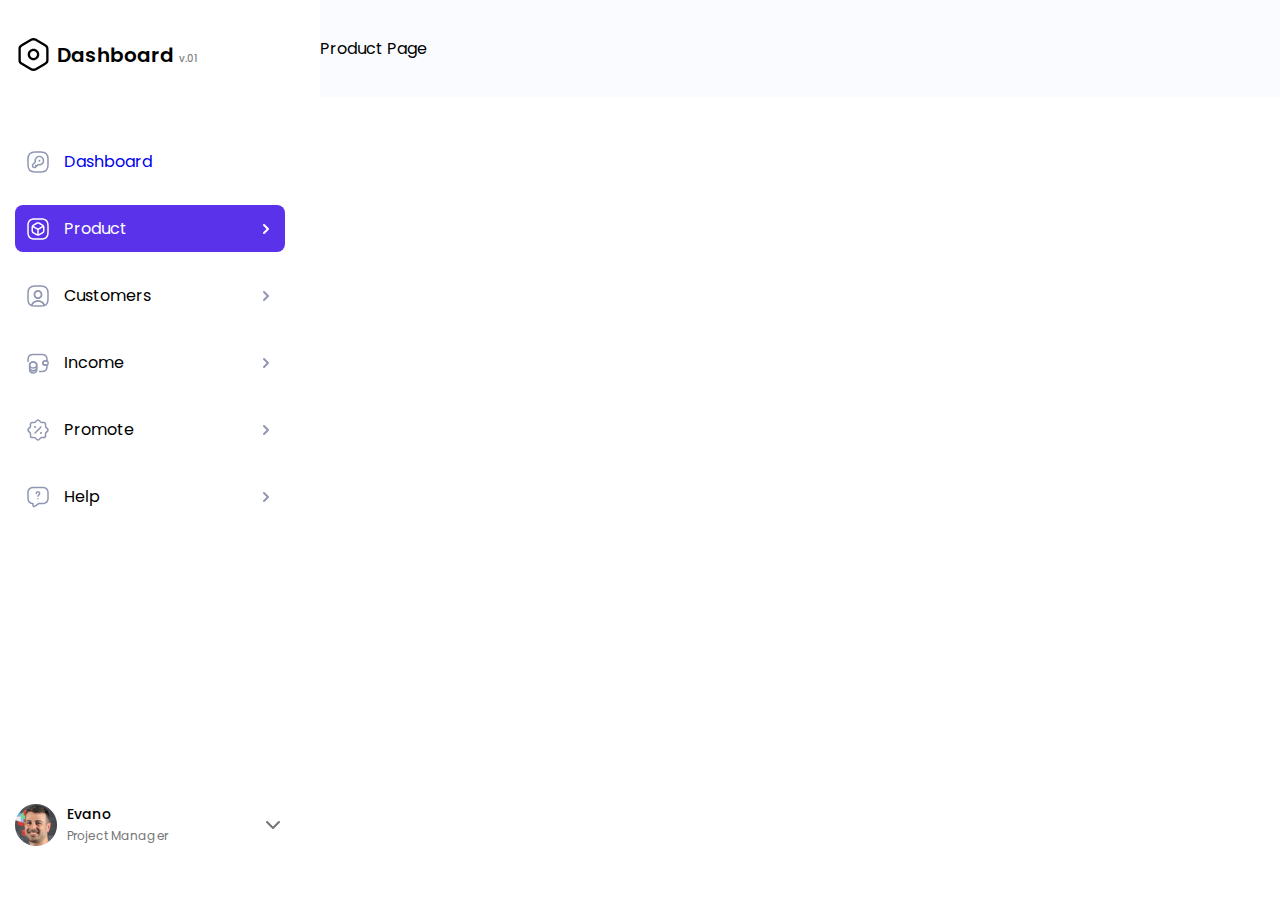
==== product.html @ 7ff6d339 "Dashboard qismi tugallandi" ====
<!DOCTYPE html>
<html lang="en">
  <head>
    <meta charset="UTF-8" />
    <meta name="viewport" content="width=device-width, initial-scale=1.0" />
    <title>Document</title>
    <link rel="stylesheet" href="./assets/css/style.css" />
  </head>
  <body>
    <main class="main">
      <section class="dashboard">
        <div class="container">
          <div class="dashboard_item">
            <a href="/" class="dashboard_logo">
              <img src="./svg/logo.svg" alt="" />
              <h3>Dashboard <span>v.01</span></h3>
            </a>
            <div class="dashboard_links">
              <a href="/" class="links">
                <div class="links_item">
                  <img src="./svg/links1.svg" alt="" />Dashboard
                </div>
              </a>
              <a href="/product.html" class="links active_links">
                <div href="/" class="links_item">
                  <img src="./svg/links2.svg" alt="" />Product
                </div>
                <img src="./svg/right.svg" alt="" />
              </a>
              <div class="links">
                <div class="links_item">
                  <img src="./svg/links3.svg" alt="" />Customers
                </div>
                <img src="./svg/right.svg" alt="" />
              </div>
              <div class="links">
                <div class="links_item">
                  <img src="./svg/links4.svg" alt="" />Income
                </div>
                <img src="./svg/right.svg" alt="" />
              </div>
              <div class="links">
                <div class="links_item">
                  <img src="./svg/links5.svg" alt="" />Promote
                </div>
                <img src="./svg/right.svg" alt="" />
              </div>
              <div class="links">
                <div class="links_item">
                  <img src="./svg/links6.svg" alt="" />Help
                </div>
                <img src="./svg/right.svg" alt="" />
              </div>
            </div>
          </div>
          <div class="dashboard_footer">
            <div class="user">
              <img src="./img/avatar.png" alt="" />
              <h4>
                Evano <br />
                <span>Project Manager</span>
              </h4>
            </div>
            <img src="./svg/bottom.svg" alt="" />
          </div>
        </div>
      </section>
      <section class="content">Product Page</section>
    </main>
  </body>
</html>
---- assets/css/style.css ----
@import url("https://fonts.googleapis.com/css2?family=Poppins:wght@100;200;300;400;500;600;800;900&display=swap");
* {
  padding: 0;
  margin: 0;
  box-sizing: border-box;
  font-family: "Poppins", sans-serif;
}

.container {
  width: 90%;
  margin: 0 auto;
}

ul,
ol {
  list-style: none;
}

button,
i {
  cursor: pointer;
}

img {
  height: auto;
}

a {
  text-decoration: none;
}

.main {
  display: flex;
  justify-content: space-between;
  align-items: flex-start;
  gap: 20px;
}

@media (max-width: 705px) {
  .main {
    display: flex;
    justify-content: space-between;
    align-items: flex-start;
    gap: 20px;
    flex-direction: column-reverse;
  }
}
.dashboard {
  width: 400px;
  padding-top: 36px;
}
.dashboard > .container {
  height: 90vh;
  display: flex;
  flex-direction: column;
  justify-content: space-between;
}
.dashboard_logo {
  display: flex;
  justify-content: flex-start;
  align-items: center;
  gap: 5px;
}
.dashboard_logo h3 {
  font-weight: 600;
  font-size: 20px;
  letter-spacing: 0.01em;
  color: #000;
}
.dashboard_logo h3 span {
  font-weight: 500;
  font-size: 10px;
  letter-spacing: -0.01em;
  color: #838383;
}
.dashboard_links {
  padding-top: 65px;
}
.dashboard_footer {
  display: flex;
  justify-content: space-between;
  align-items: center;
  gap: 5px;
}
.dashboard_footer .user {
  display: flex;
  justify-content: flex-start;
  align-items: center;
  gap: 10px;
}
.dashboard_footer .user h4 {
  font-weight: 500;
  font-size: 14px;
  letter-spacing: 0.01em;
  color: #000;
}
.dashboard_footer .user h4 span {
  font-weight: 400;
  font-size: 12px;
  letter-spacing: 0.01em;
  color: #757575;
}

.links {
  margin-bottom: 20px;
  padding: 11px;
  border-radius: 8px;
  cursor: pointer;
  display: flex;
  justify-content: space-between;
  align-items: center;
  gap: 5px;
}
.links_item {
  display: flex;
  justify-content: flex-start;
  align-items: center;
  gap: 14px;
}
.links:hover {
  background-color: #5932ea;
  transition: all 0.4s;
  color: #fff;
}
.links:hover img {
  filter: brightness(0) invert(1);
}

.active_links {
  background-color: #5932ea;
  color: #fff;
}
.active_links img {
  filter: brightness(0) invert(1);
}

@media (max-width: 1200px) {
  .dashboard {
    width: 50px;
    margin-left: 20px;
  }
  .dashboard_item h3 {
    display: none;
  }
  .links_item span {
    display: none;
  }
  .array-right {
    display: none;
  }
  .user h4 {
    display: none;
  }
}
@media (max-width: 705px) {
  .dashboard {
    max-width: 450px;
    width: 100%;
    margin-left: 20px;
    padding-top: 0px;
    display: flex;
    align-items: center;
    justify-content: space-between;
  }
  .dashboard > .container {
    height: auto;
    display: flex;
    flex-direction: row;
    align-items: center;
    justify-content: space-between;
  }
  .dashboard_item {
    max-width: 600px;
    display: flex;
    align-items: center;
    justify-content: space-between;
  }
  .dashboard_item h3 {
    display: none;
  }
  .dashboard_links {
    max-width: 600px;
    width: 100%;
    display: flex;
    align-items: center;
    justify-content: space-between;
    padding-top: 0px;
  }
  .links_item span {
    display: none;
  }
  .array-right {
    display: none;
  }
  .user {
    display: none;
  }
  .user h4 {
    display: none;
  }
  .user img {
    display: none;
  }
}
.content {
  background-color: #fafbff;
  width: 100%;
  padding: 36px 0;
}
.content_navbar {
  display: flex;
  justify-content: space-between;
  align-items: center;
  gap: 30px;
}
.content_navbar h3 {
  font-weight: 500;
  font-size: 24px;
  color: #000;
}

.info {
  background-color: #fff;
  border-radius: 30px;
  margin-top: 30px;
  display: grid;
  grid-template-columns: repeat(3, 1fr);
  gap: 20px;
  text-align: center;
  padding: 20px 0;
}
.info_item {
  display: flex;
  justify-content: center;
  align-items: center;
  gap: 10px;
  text-align: start;
}
.info_item p {
  font-weight: 400;
  font-size: 14px;
  color: #acacac;
}
.info_item h3 {
  font-weight: 600;
  font-size: 32px;
  line-height: 1;
  letter-spacing: -0.01em;
  color: #333;
}

.form {
  background-color: #fff;
  display: flex;
  justify-content: flex-start;
  align-items: center;
  gap: 10px;
  padding: 8px;
  width: 216px;
  box-shadow: 0 10px 60px 0 rgba(226, 236, 249, 0.5);
  border-radius: 12px;
}
.form input,
.form button {
  border: none;
  outline: none;
  background-color: transparent;
}
.form input {
  font-weight: 400;
  font-size: 14px;
  color: #b5b7c0;
}

.up,
.down {
  display: flex;
  justify-content: center;
  align-items: center;
  gap: 5px;
  margin-top: 10px;
}

.up {
  color: #292d32;
}
.up span {
  color: #16c098;
}

.down {
  color: #292d32;
}
.down span {
  color: #df0404;
}

.customer {
  background-color: #fff;
  border-radius: 8px;
  padding: 15px 30px;
  margin-top: 20px;
}
.customer .form {
  background: #f9fbff;
}

.customer_navbar {
  display: flex;
  justify-content: space-between;
  align-items: center;
  gap: 5px;
}
.customer_navbar h2 {
  font-weight: 600;
  font-size: 22px;
  letter-spacing: -0.01em;
  color: #000;
}
.customer_navbar p {
  font-weight: 400;
  font-size: 14px;
  letter-spacing: -0.01em;
  color: #16c098;
}

.customer_search {
  display: flex;
  justify-content: space-between;
  align-items: center;
  gap: 20px;
}
.customer_search .filter {
  background: #f9fbff;
  border-radius: 8px;
  padding: 5px;
  display: flex;
  justify-content: space-between;
  align-items: center;
  gap: 5px;
}
.customer_search .filter p {
  font-weight: 400;
  font-size: 12px;
  letter-spacing: -0.01em;
  color: #7e7e7e;
}
.customer_search .filter select {
  border: none;
  outline: none;
  background-color: transparent;
}

.customer_content-navbar {
  display: grid;
  grid-template-columns: 1fr 1fr 1fr 1fr 1fr 1fr;
  gap: 10px;
  margin-top: 20px;
  border-bottom: 1px solid #eee;
  padding-bottom: 5px;
}
.customer_content-navbar h3 {
  font-weight: 500;
  font-size: 14px;
  letter-spacing: -0.01em;
  color: #b5b7c0;
}
.customer_content-item {
  display: grid;
  grid-template-columns: 1fr 1fr 1fr 1fr 1fr 1fr;
  gap: 10px;
  margin-top: 10px;
  border-bottom: 1px solid #eee;
  padding-bottom: 5px;
}
.customer_content-item h3 {
  font-weight: 500;
  font-size: 14px;
  letter-spacing: -0.01em;
  color: #292d32;
}
.customer_content-item h3 a {
  color: #292d32;
}

.active,
.inactive {
  border: 1px solid #00b087;
  border-radius: 4px;
  padding: 4px 12px;
  width: 80px;
  height: 29px;
  background-color: #a6e7d8;
  color: #00b087;
}

.inactive {
  border: 1px solid #df0404;
  background: #ffc5c5;
  color: #df0404;
}

@media (max-width: 900px) {
  .info {
    background-color: #fff;
    border-radius: 30px;
    margin-top: 30px;
    display: grid;
    grid-template-columns: none;
    gap: 20px;
    display: flex;
    flex-wrap: wrap;
    text-align: center;
    justify-content: center;
    padding: 20px 0;
  }
  .info_item {
    display: flex;
    flex-wrap: wrap;
    text-align: start;
  }
  .info_item p {
    font-weight: 400;
    font-size: 14px;
    color: #acacac;
  }
  .info_item h3 {
    font-weight: 600;
    font-size: 32px;
    line-height: 1;
    letter-spacing: -0.01em;
    color: #333;
  }
  .customer {
    background-color: #fff;
    border-radius: 8px;
    padding: 15px 30px;
    margin-top: 20px;
    max-width: 600px;
    width: 100%;
  }
  .customer .form {
    background: #f9fbff;
  }
  .customer_search {
    display: flex;
    justify-content: space-between;
    align-items: center;
    gap: 20px;
    display: none;
  }
  .customer_search .filter {
    background: #f9fbff;
    border-radius: 8px;
    padding: 5px;
    display: flex;
    justify-content: space-between;
    align-items: center;
    gap: 5px;
  }
  .customer_search .filter p {
    font-weight: 400;
    font-size: 12px;
    letter-spacing: -0.01em;
    color: #7e7e7e;
  }
  .customer_search .filter select {
    border: none;
    outline: none;
    background-color: transparent;
  }
  .customer_content {
    width: 100%;
    overflow-x: scroll;
  }
  .customer_content-navbar {
    width: 900px;
    display: grid;
    grid-template-columns: 1fr 1fr 1fr 1fr 1fr 1fr;
    gap: 10px;
    margin-top: 20px;
    border-bottom: 1px solid #eee;
    padding-bottom: 5px;
  }
  .customer_content-navbar h3 {
    font-weight: 500;
    font-size: 14px;
    letter-spacing: -0.01em;
    color: #b5b7c0;
  }
  .customer_content-item {
    width: 900px;
    display: grid;
    grid-template-columns: 1fr 1fr 1fr 1fr 1fr 1fr;
    gap: 10px;
    margin-top: 10px;
    border-bottom: 1px solid #eee;
    padding-bottom: 5px;
  }
  .customer_content-item h3 {
    font-weight: 500;
    font-size: 14px;
    letter-spacing: -0.01em;
    color: #292d32;
  }
  .customer_content-item h3 a {
    color: #292d32;
  }
  .form {
    display: none;
  }
}

/*# sourceMappingURL=style.css.map */
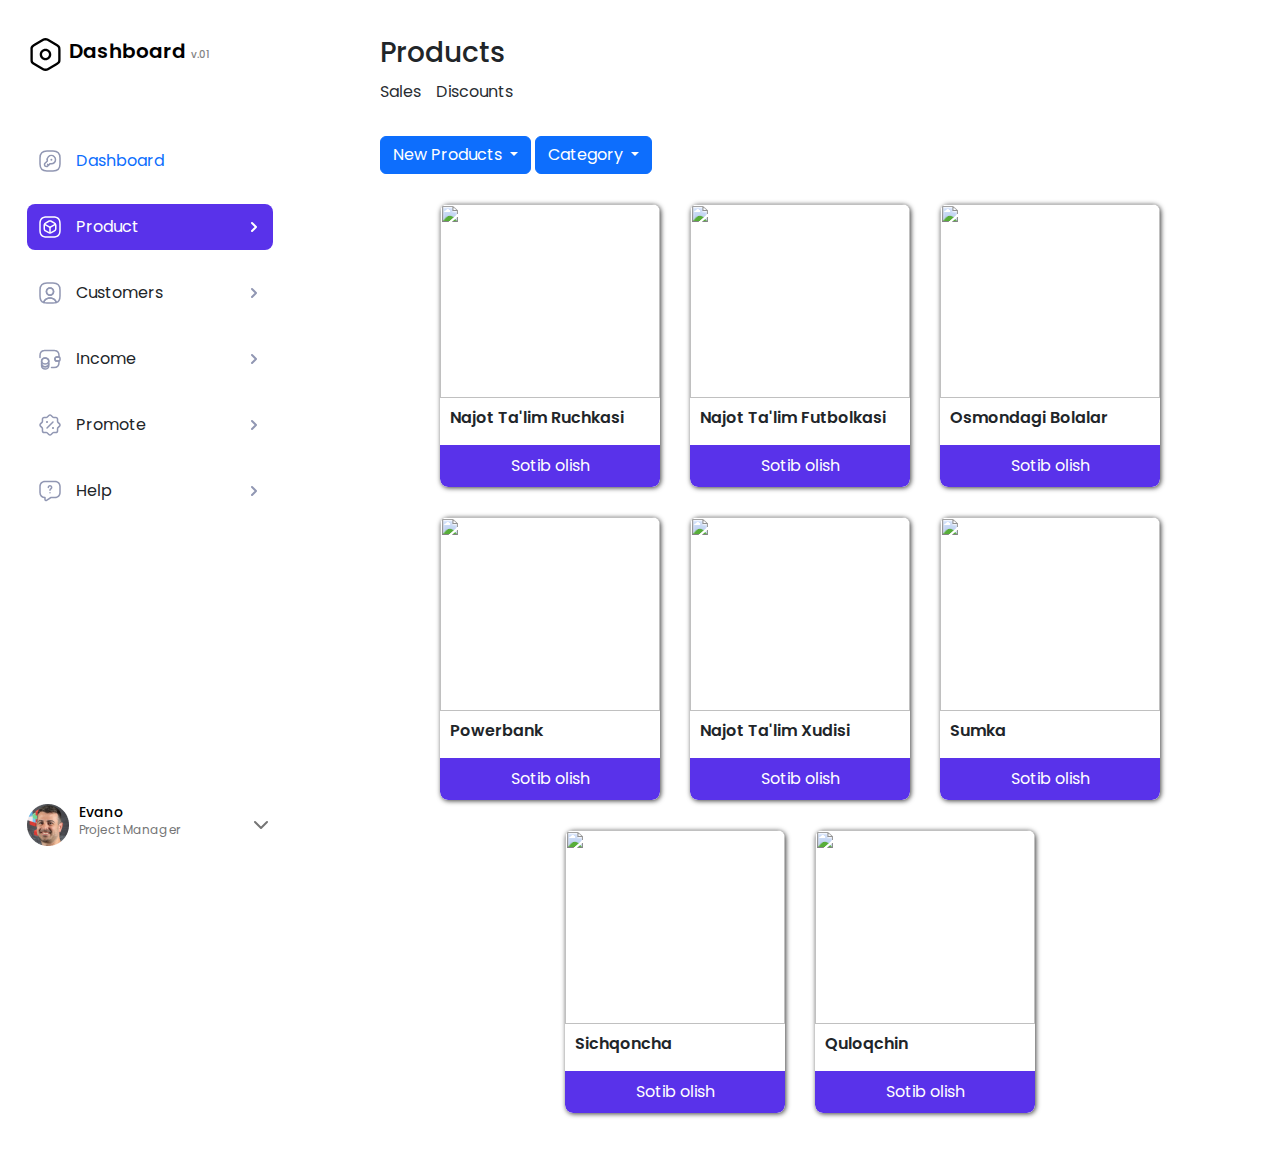
==== commit fdc99450: "Product sectioni tugallandi" ====
--- a/product.html
+++ b/product.html
@@ -3,7 +3,8 @@
   <head>
     <meta charset="UTF-8" />
     <meta name="viewport" content="width=device-width, initial-scale=1.0" />
-    <title>Document</title>
+    <title>Product</title>
+    <link rel="stylesheet" href="./node_modules/bootstrap/dist/css/bootstrap.min.css">
     <link rel="stylesheet" href="./assets/css/style.css" />
   </head>
   <body>
@@ -16,40 +17,40 @@
               <h3>Dashboard <span>v.01</span></h3>
             </a>
             <div class="dashboard_links">
-              <a href="/" class="links">
-                <div class="links_item">
-                  <img src="./svg/links1.svg" alt="" />Dashboard
+              <a href="/" class="links ">
+                <div class="links_item">
+                  <img src="./svg/links1.svg" alt="" /><span>Dashboard</span>
                 </div>
               </a>
               <a href="/product.html" class="links active_links">
                 <div href="/" class="links_item">
-                  <img src="./svg/links2.svg" alt="" />Product
-                </div>
-                <img src="./svg/right.svg" alt="" />
+                  <img src="./svg/links2.svg" alt="" /><span>Product</span>
+                </div>
+                <img class="array-right" src="./svg/right.svg" alt="" />
               </a>
               <div class="links">
                 <div class="links_item">
-                  <img src="./svg/links3.svg" alt="" />Customers
-                </div>
-                <img src="./svg/right.svg" alt="" />
-              </div>
-              <div class="links">
-                <div class="links_item">
-                  <img src="./svg/links4.svg" alt="" />Income
-                </div>
-                <img src="./svg/right.svg" alt="" />
-              </div>
-              <div class="links">
-                <div class="links_item">
-                  <img src="./svg/links5.svg" alt="" />Promote
-                </div>
-                <img src="./svg/right.svg" alt="" />
-              </div>
-              <div class="links">
-                <div class="links_item">
-                  <img src="./svg/links6.svg" alt="" />Help
-                </div>
-                <img src="./svg/right.svg" alt="" />
+                  <img src="./svg/links3.svg" alt="" /><span>Customers</span>
+                </div>
+                <img class="array-right" src="./svg/right.svg" alt="" />
+              </div>
+              <div class="links">
+                <div class="links_item">
+                  <img src="./svg/links4.svg" alt="" /><span>Income</span>
+                </div>
+                <img class="array-right" src="./svg/right.svg" alt="" />
+              </div>
+              <div class="links">
+                <div class="links_item">
+                  <img src="./svg/links5.svg" alt="" /><span>Promote</span>
+                </div>
+                <img class="array-right" src="./svg/right.svg" alt="" />
+              </div>
+              <div class="links">
+                <div class="links_item">
+                  <img src="./svg/links6.svg" alt="" /><span>Help</span>
+                </div>
+                <img class="array-right" src="./svg/right.svg" alt="" />
               </div>
             </div>
           </div>
@@ -61,11 +62,148 @@
                 <span>Project Manager</span>
               </h4>
             </div>
-            <img src="./svg/bottom.svg" alt="" />
+            <img class="array-right" src="./svg/bottom.svg" alt="" />
           </div>
         </div>
       </section>
-      <section class="content">Product Page</section>
+      <section class="products">
+        <div class="container">
+          <div class="products_in">
+            <div class="products_top">
+              <h3 class="products_title">
+                Products
+              </h3>
+      
+              <div class="products_sales">
+                <a href="#">Sales</a>
+                <a href="#">Discounts</a>
+              </div>
+            </div>
+            <div class="products_bottom">
+              <div class="products_dropdown">
+                <div class="btn-group">
+                  <button type="button" class="btn btn-primary dropdown-toggle" data-bs-toggle="dropdown" aria-expanded="false">
+                    New Products
+                  </button>
+                  <ul class="dropdown-menu">
+                    <li><a class="dropdown-item" href="#">New products</a></li>
+                    <li><a class="dropdown-item" href="#">Old products</a></li>
+                    <li><a class="dropdown-item" href="#">Average products</a></li>
+                  </ul>
+                </div>
+                <div class="btn-group">
+                  <button type="button" class="btn btn-primary dropdown-toggle" data-bs-toggle="dropdown" aria-expanded="false">
+                    Category
+                  </button>
+                  <ul class="dropdown-menu">
+                    <li><a class="dropdown-item" href="#">Clothes</a></li>
+                    <li><a class="dropdown-item" href="#">Shoes</a></li>
+                    <li><a class="dropdown-item" href="#">Accessories</a></li>
+                  </ul>
+                </div>
+              </div>
+
+              <div class="products_cards">
+                <div class="products_card">
+                  <div class="card_img">
+                    <img class="MuiCardMedia-root MuiCardMedia-media MuiCardMedia-img css-stlb7c" src="https://pub-7be1d45c4a744f86846c80e90df909eb.r2.dev/store/items/images/0c2fffea-65ab-4dd9-be9f-3b986e0ceac0.jpg" height="194">
+                  </div>
+                  <div class="card_infos">
+                    <h3>Najot Ta'lim Ruchkasi</h3>
+                  </div>
+                  <div class="card_btn">
+                    <button>Sotib olish</button>
+                  </div>
+                </div>
+                <div class="products_card">
+                  <div class="card_img">
+                    <img class="MuiCardMedia-root MuiCardMedia-media MuiCardMedia-img css-stlb7c" src="https://pub-7be1d45c4a744f86846c80e90df909eb.r2.dev/store/items/images/7ac3ccf1-0a9f-4f2f-aca3-3941918f94d0.jpg" height="194">
+                  </div>
+                  <div class="card_infos">
+                    <h3>Najot Ta'lim Futbolkasi</h3>
+                  </div>
+                  <div class="card_btn">
+                    <button>Sotib olish</button>
+                  </div>
+                </div>
+                <div class="products_card">
+                  <div class="card_img">
+                    <img class="MuiCardMedia-root MuiCardMedia-media MuiCardMedia-img css-stlb7c" src="https://pub-7be1d45c4a744f86846c80e90df909eb.r2.dev/store/items/images/50c4ac2c-98b2-41c1-af2b-be3663cf7266.jpg" height="194">
+                  </div>
+                  <div class="card_infos">
+                    <h3>Osmondagi Bolalar</h3>
+                  </div>
+                  <div class="card_btn">
+                    <button>Sotib olish</button>
+                  </div>
+                </div>
+                <div class="products_card">
+                  <div class="card_img">
+                    <img class="MuiCardMedia-root MuiCardMedia-media MuiCardMedia-img css-stlb7c" src="https://pub-7be1d45c4a744f86846c80e90df909eb.r2.dev/store/items/images/cf27c920-e2f6-4ce8-a74d-5ca7e9652106.jpg" height="194">
+                  </div>
+                  <div class="card_infos">
+                    <h3>Powerbank</h3>
+                  </div>
+                  <div class="card_btn">
+                    <button>Sotib olish</button>
+                  </div>
+                </div>
+                <div class="products_card">
+                  <div class="card_img">
+                    <img class="MuiCardMedia-root MuiCardMedia-media MuiCardMedia-img css-stlb7c" src="https://pub-7be1d45c4a744f86846c80e90df909eb.r2.dev/store/items/images/6c28012a-d1db-4b1e-927a-ac7c345c9c52.jpg" height="194">
+                  </div>
+                  <div class="card_infos">
+                    <h3>Najot Ta'lim Xudisi</h3>
+                  </div>
+                  <div class="card_btn">
+                    <button>Sotib olish</button>
+                  </div>
+                </div>
+                <div class="products_card">
+                  <div class="card_img">
+                    <img class="MuiCardMedia-root MuiCardMedia-media MuiCardMedia-img css-stlb7c" src="https://pub-7be1d45c4a744f86846c80e90df909eb.r2.dev/store/items/images/c74f876f-0b07-41a6-9962-dc0dd406c469.jpg" height="194">
+                  </div>
+                  <div class="card_infos">
+                    <h3>Sumka</h3>
+                  </div>
+                  <div class="card_btn">
+                    <button>Sotib olish</button>
+                  </div>
+                </div>
+                <div class="products_card">
+                  <div class="card_img">
+                    <img class="MuiCardMedia-root MuiCardMedia-media MuiCardMedia-img css-stlb7c" src="https://pub-7be1d45c4a744f86846c80e90df909eb.r2.dev/store/items/images/3c191f75-6396-4b80-82dc-6ffca40d034d.jpg" height="194">
+                  </div>
+                  <div class="card_infos">
+                    <h3>Sichqoncha</h3>
+                  </div>
+                  <div class="card_btn">
+                    <button>Sotib olish</button>
+                  </div>
+                </div>
+                <div class="products_card">
+                  <div class="card_img">
+                    <img class="MuiCardMedia-root MuiCardMedia-media MuiCardMedia-img css-stlb7c" src="https://pub-7be1d45c4a744f86846c80e90df909eb.r2.dev/store/items/images/db204d9e-15ac-4031-8f73-744bfc092321.jpg" height="194">
+                  </div>
+                  <div class="card_infos">
+                    <h3>Quloqchin</h3>
+                  </div>
+                  <div class="card_btn">
+                    <button>Sotib olish</button>
+                  </div>
+                </div>
+              </div>
+
+            </div>
+          </div>
+        </div>
+
+      </section>
     </main>
+
+
+
+
+    <script src="./node_modules/bootstrap/dist/js/bootstrap.bundle.min.js"></script>
   </body>
 </html>
--- a/assets/css/style.css
+++ b/assets/css/style.css
@@ -105,6 +105,7 @@
   margin-bottom: 20px;
   padding: 11px;
   border-radius: 8px;
+  text-decoration: none;
   cursor: pointer;
   display: flex;
   justify-content: space-between;
@@ -136,7 +137,7 @@
 
 @media (max-width: 1200px) {
   .dashboard {
-    width: 50px;
+    width: 70px;
     margin-left: 20px;
   }
   .dashboard_item h3 {
@@ -167,7 +168,10 @@
     display: flex;
     flex-direction: row;
     align-items: center;
-    justify-content: space-between;
+    justify-content: center;
+  }
+  .dashboard_logo {
+    display: none;
   }
   .dashboard_item {
     max-width: 600px;
@@ -179,11 +183,16 @@
     display: none;
   }
   .dashboard_links {
+    position: fixed;
+    bottom: 0;
+    left: 0;
     max-width: 600px;
+    background-color: #fff;
     width: 100%;
     display: flex;
     align-items: center;
-    justify-content: space-between;
+    justify-content: center;
+    gap: 20px;
     padding-top: 0px;
   }
   .links_item span {
@@ -510,5 +519,80 @@
     display: none;
   }
 }
+.products {
+  width: 100%;
+  display: flex;
+  justify-content: flex-start;
+  align-items: center;
+  gap: 5px;
+  padding: 36px 0;
+}
+.products_sales {
+  margin-top: 10px;
+  display: flex;
+  gap: 15px;
+}
+.products_sales a {
+  text-decoration: none;
+  color: #292d32;
+  border-bottom: 2px solid transparent;
+}
+.products_sales a:hover {
+  color: #5932ea;
+  border-bottom: 2px solid #5932ea;
+}
+.products_in {
+  display: flex;
+  flex-direction: column;
+  gap: 30px;
+}
+.products_bottom {
+  display: flex;
+  flex-direction: column;
+  gap: 30px;
+}
+.products_cards {
+  display: flex;
+  flex-wrap: wrap;
+  gap: 30px;
+  justify-content: center;
+}
+.products_card {
+  overflow: hidden;
+  max-width: 220px;
+  width: 100%;
+  border-radius: 8px;
+  box-shadow: 1px 1px 5px 0px rgba(0, 0, 0, 0.75);
+}
+.products .card_img {
+  display: flex;
+  justify-content: center;
+  max-width: 300px;
+}
+.products .card_img img {
+  width: 100%;
+  height: 194px;
+}
+.products .card_infos {
+  padding: 10px;
+}
+.products .card_infos h3 {
+  font-weight: 600;
+  font-size: 16px;
+}
+.products .card_btn button {
+  width: 100%;
+  border: 1px solid transparent;
+  background-color: #5932ea;
+  color: #FFF;
+  padding: 8px 0;
+  border-bottom-left-radius: 8px;
+  border-bottom-right-radius: 8px;
+}
+.products .card_btn button:hover {
+  border: 1px solid #5932ea;
+  color: #5932ea;
+  background-color: #FFF;
+}
 
 /*# sourceMappingURL=style.css.map */
